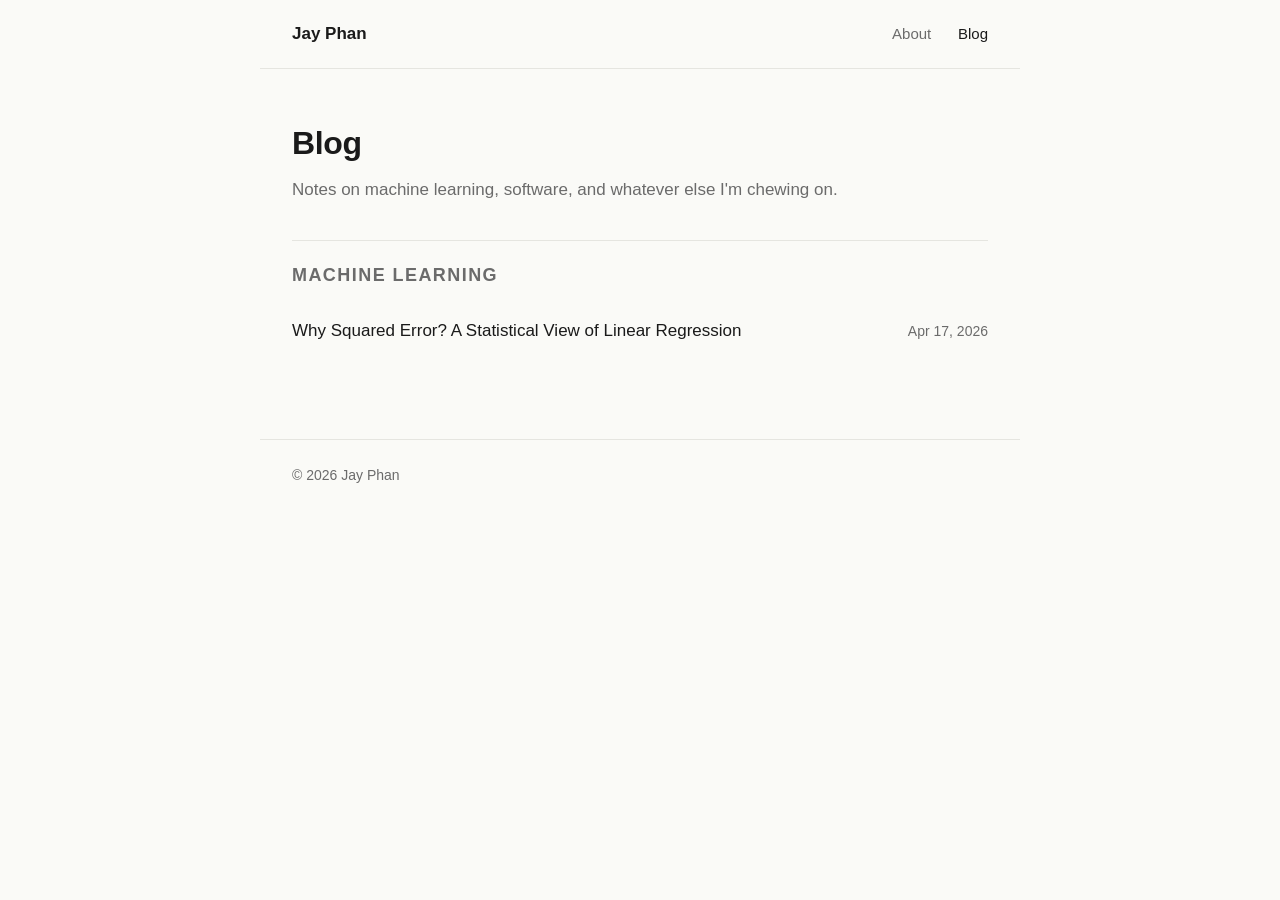
==== blog.html @ b0efa9be "everythign" ====
<!doctype html>
<html lang="en">
<head>
  <meta charset="utf-8" />
  <meta name="viewport" content="width=device-width, initial-scale=1" />
  <title>Blog — Jay Phan</title>
  <link rel="stylesheet" href="css/style.css" />
</head>
<body>
  <header class="site-header">
    <a class="brand" href="./index.html">Jay Phan</a>
    <nav>
      <a href="./index.html">About</a>
      <a href="./blog.html" class="active">Blog</a>
    </nav>
  </header>

  <main class="container blog-index">
    <h1>Blog</h1>
    <p class="muted">Notes on machine learning, software, and whatever else I'm chewing on.</p>
    <div id="sections"></div>
    <p id="empty" class="muted" hidden>No posts yet.</p>
  </main>

  <footer class="site-footer">
    <span>© <span id="year"></span> Jay Phan</span>
  </footer>

  <script>document.getElementById('year').textContent = new Date().getFullYear();</script>
  <script src="js/blog-index.js"></script>
</body>
</html>
---- css/style.css ----
:root {
  --bg: #fafaf7;
  --fg: #1a1a1a;
  --muted: #6b6b6b;
  --accent: #0b6d5a;
  --border: #e5e5e0;
  --card: #ffffff;
  --code-bg: #f3f3ee;
  --max: 760px;
}

@media (prefers-color-scheme: dark) {
  :root {
    --bg: #111312;
    --fg: #ececea;
    --muted: #9a9a95;
    --accent: #6fd1b6;
    --border: #24272a;
    --card: #181a19;
    --code-bg: #1e2120;
  }
}

* { box-sizing: border-box; }

html, body {
  margin: 0;
  padding: 0;
  background: var(--bg);
  color: var(--fg);
  font-family: -apple-system, BlinkMacSystemFont, "Segoe UI", "Helvetica Neue", Arial, sans-serif;
  font-size: 17px;
  line-height: 1.65;
  -webkit-font-smoothing: antialiased;
}

a { color: var(--accent); text-decoration: none; }
a:hover { text-decoration: underline; }

.site-header {
  display: flex;
  justify-content: space-between;
  align-items: center;
  padding: 20px 32px;
  border-bottom: 1px solid var(--border);
  max-width: var(--max);
  margin: 0 auto;
}

.site-header .brand {
  font-weight: 600;
  color: var(--fg);
}

.site-header nav a {
  margin-left: 22px;
  color: var(--muted);
  font-size: 15px;
}

.site-header nav a.active,
.site-header nav a:hover {
  color: var(--fg);
  text-decoration: none;
}

.container {
  max-width: var(--max);
  margin: 0 auto;
  padding: 48px 32px 80px;
}

.site-footer {
  max-width: var(--max);
  margin: 0 auto;
  padding: 24px 32px 48px;
  color: var(--muted);
  font-size: 14px;
  border-top: 1px solid var(--border);
}

/* About */
.hero {
  display: flex;
  gap: 28px;
  align-items: center;
  margin-bottom: 40px;
  flex-wrap: wrap;
}

.avatar {
  width: 128px;
  height: 128px;
  border-radius: 50%;
  object-fit: cover;
  border: 1px solid var(--border);
  background: var(--card);
  flex-shrink: 0;
}

.hero .lede {
  margin: 0;
  font-size: 22px;
  letter-spacing: -0.01em;
  color: var(--fg);
}

.bio {
  margin-top: 28px;
}

.bio p {
  margin: 14px 0;
}

.experience {
  margin-top: 48px;
  padding-top: 24px;
  border-top: 1px solid var(--border);
}

.experience > h2 {
  font-size: 18px;
  text-transform: uppercase;
  letter-spacing: 0.08em;
  color: var(--muted);
  font-weight: 600;
  margin: 0 0 20px;
}

.job {
  padding: 14px 0;
  border-bottom: 1px solid var(--border);
}

.job:last-child { border-bottom: none; }

.job h3 {
  margin: 0 0 6px;
  font-size: 17px;
  font-weight: 600;
}

.job .team {
  color: var(--muted);
  font-weight: 400;
  font-size: 15px;
}

.job p { margin: 4px 0 0; }

.contact {
  margin-top: 40px;
  padding-top: 20px;
  border-top: 1px solid var(--border);
  color: var(--muted);
  font-size: 15px;
}

.contact .links { margin: 0; }
.contact .links span { margin: 0 8px; }

/* Blog index */
.blog-index h1 { margin: 0 0 6px; font-size: 32px; letter-spacing: -0.01em; }
.blog-index .muted { color: var(--muted); margin-top: 0; }

.section {
  margin-top: 36px;
  padding-top: 20px;
  border-top: 1px solid var(--border);
}

.section h2 {
  font-size: 18px;
  text-transform: uppercase;
  letter-spacing: 0.08em;
  color: var(--muted);
  font-weight: 600;
  margin: 0 0 12px;
}

.post-list { list-style: none; padding: 0; margin: 0; }

.post-list li {
  padding: 14px 0;
  border-bottom: 1px solid var(--border);
  display: flex;
  justify-content: space-between;
  align-items: baseline;
  gap: 16px;
}

.post-list li:last-child { border-bottom: none; }

.post-list .title {
  font-size: 17px;
  color: var(--fg);
  font-weight: 500;
}

.post-list .title:hover { color: var(--accent); text-decoration: none; }

.post-list .date {
  color: var(--muted);
  font-size: 14px;
  white-space: nowrap;
}

.muted { color: var(--muted); }

/* Article */
.article-view .back {
  margin-bottom: 24px;
  font-size: 14px;
}

.prose h1 {
  font-size: 32px;
  letter-spacing: -0.01em;
  margin: 0 0 6px;
}

.prose .post-meta {
  color: var(--muted);
  font-size: 14px;
  margin-bottom: 32px;
}

.prose h2 {
  font-size: 22px;
  margin-top: 40px;
  margin-bottom: 10px;
}

.prose h3 {
  font-size: 18px;
  margin-top: 28px;
}

.prose p { margin: 14px 0; }

.prose blockquote {
  border-left: 3px solid var(--accent);
  padding: 4px 16px;
  color: var(--muted);
  margin: 20px 0;
  background: var(--card);
}

.prose code {
  background: var(--code-bg);
  padding: 2px 6px;
  border-radius: 4px;
  font-size: 0.92em;
  font-family: "SFMono-Regular", "Menlo", monospace;
}

.prose pre {
  background: var(--code-bg);
  padding: 14px 16px;
  border-radius: 6px;
  overflow-x: auto;
}

.prose pre code {
  background: none;
  padding: 0;
}

.prose img {
  max-width: 100%;
  border-radius: 6px;
  border: 1px solid var(--border);
}

.prose figure {
  margin: 24px 0;
  text-align: center;
}

.prose figure.placeholder {
  background: var(--card);
  border: 1px dashed var(--border);
  border-radius: 6px;
  padding: 28px;
  color: var(--muted);
  font-style: italic;
  font-size: 14px;
}

.prose .katex-display {
  overflow-x: auto;
  overflow-y: hidden;
  padding: 4px 0;
}

.prose .math-block {
  display: block;
  margin: 18px 0;
  overflow-x: auto;
}

.prose .math-inline { white-space: nowrap; }

@media (max-width: 600px) {
  .site-header { padding: 16px 20px; }
  .container { padding: 32px 20px 64px; }
  .hero { gap: 20px; }
  .avatar { width: 96px; height: 96px; }
  .hero .lede { font-size: 19px; }
  .prose h1 { font-size: 26px; }
}
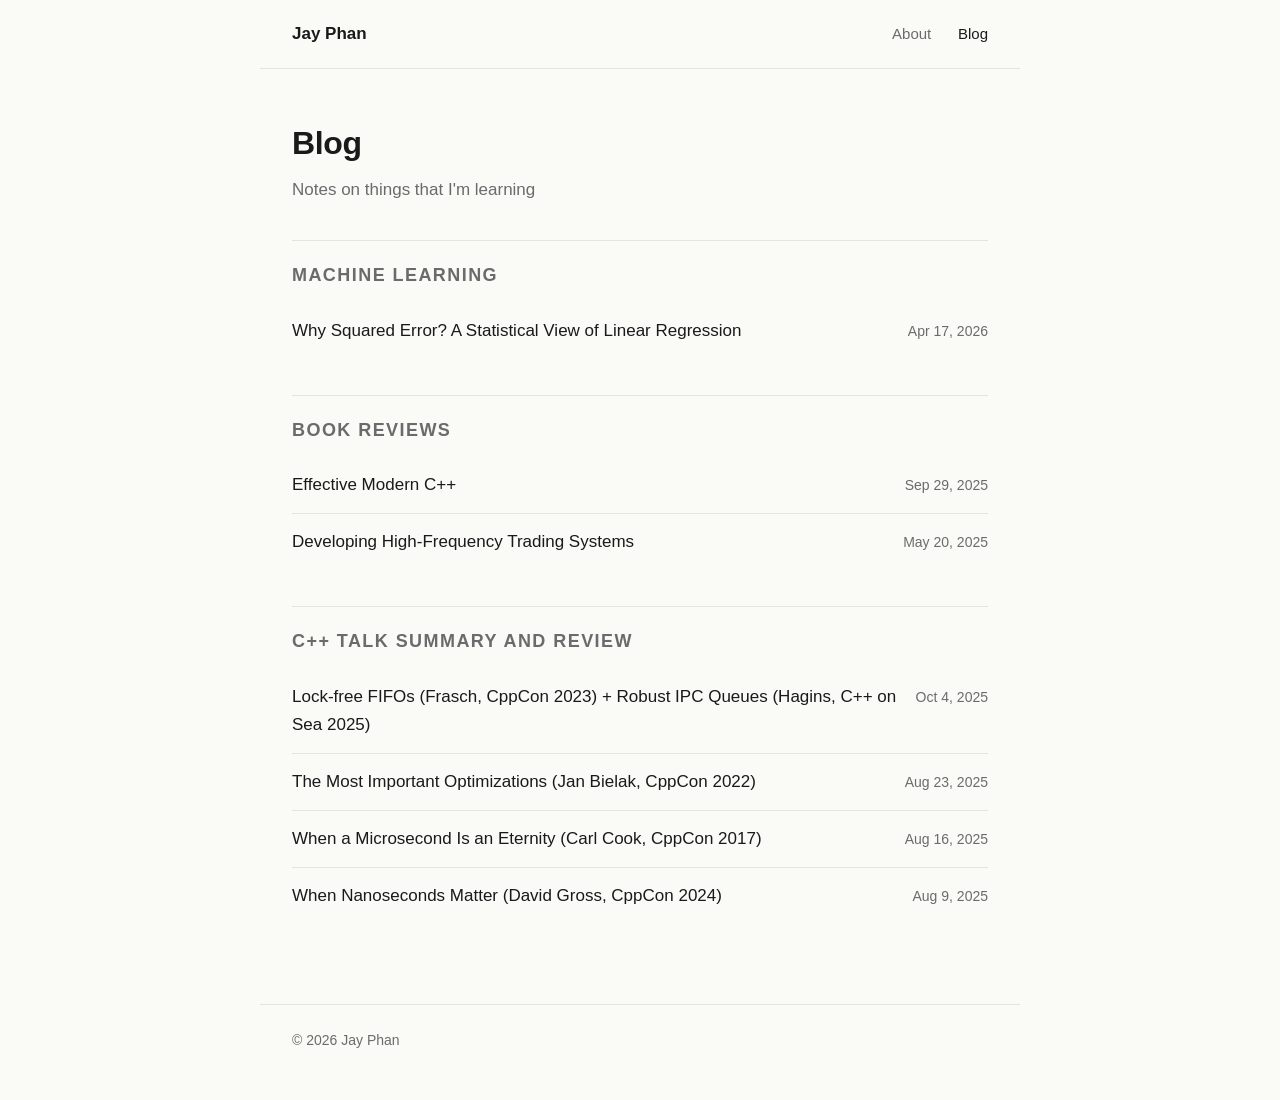
==== commit 4ba31da8: "all" ====
--- a/blog.html
+++ b/blog.html
@@ -17,7 +17,7 @@
 
   <main class="container blog-index">
     <h1>Blog</h1>
-    <p class="muted">Notes on machine learning, software, and whatever else I'm chewing on.</p>
+    <p class="muted">Notes on things that I'm learning</p>
     <div id="sections"></div>
     <p id="empty" class="muted" hidden>No posts yet.</p>
   </main>
